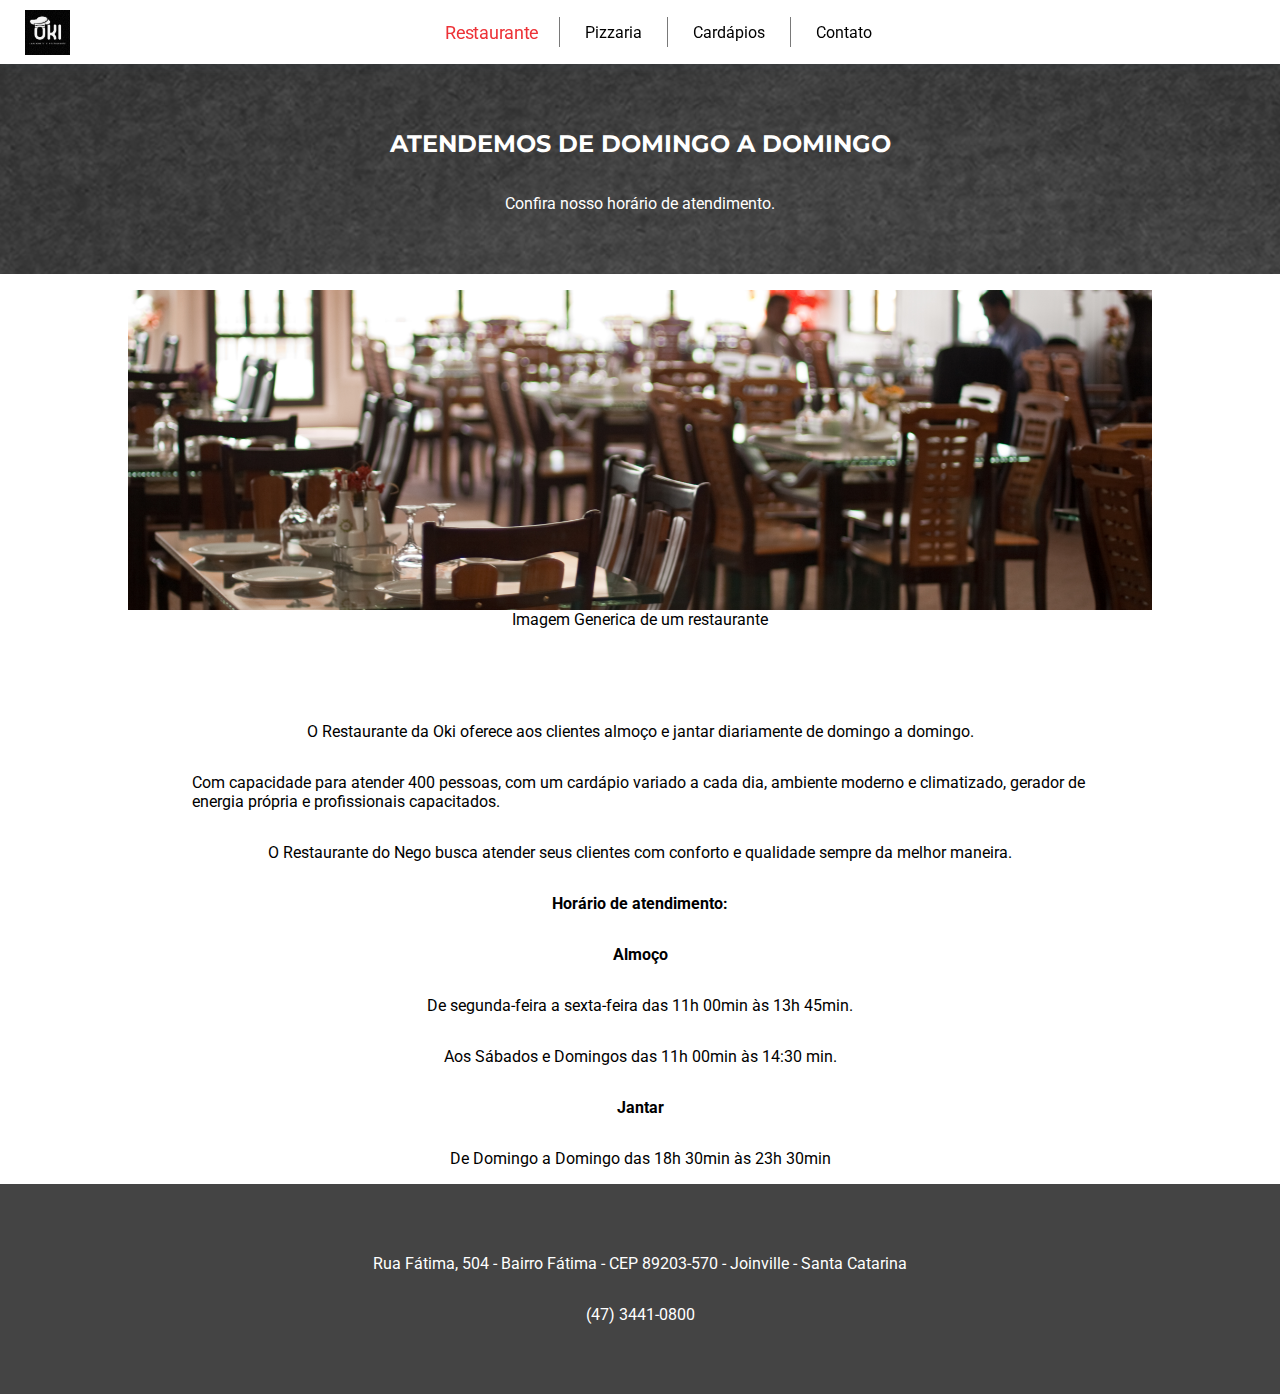
==== cardapio.html @ 3774b1ee "a" ====
<!DOCTYPE html>
<html lang="pt-br">
<head>
    <meta charset="UTF-8">
    <meta name="viewport" content="width=device-width, initial-scale=1.0">
    <title>Document</title>
    <link type="text/css" rel="stylesheet" href="main.css">
    <script src="main.js" defer></script>
</head>
<body>
    <header id="header">
        <a href="index.html" id="header-logo-div">
            <img id="header-logo" src="midia/icons/logo.jpg" alt="Oki Restaurante E Pizzaria logo">
        </a>
        <nav>
        <ul id="header-nav-ul">
            <li class="header-nav-ul-li border-depois">
                <a id="pag-ativa" href="index.html" class="header-nav-ul-li-a">Restaurante</a>
            </li>
            <li class="header-nav-ul-li border-depois">
                <a href="pizzaria.html" class="header-nav-ul-li-a">Pizzaria</a>
            </li>
            <li class="header-nav-ul-li border-depois">
                <a href="" class="header-nav-ul-li-a">Cardápios</a>
            </li>
            <li class="header-nav-ul-li ">
                <a class="header-nav-ul-li-a">Contato</a>
            </li>
        </ul>
        </nav>
    </header>
    <main>
            <section id="firstsec" class="gray-section">
                    <h2>ATENDEMOS DE DOMINGO A DOMINGO</h2>
                    <a href="horarios.html"><p>Confira nosso horário de atendimento.</p></a>
            </section>
            <section id="restaurante-div" class="white-section">
                <figure id="restaurante">
                <img id="restaurante-img" src="midia/backgrounds/restaurante-background.jpg" alt="Imagem Generica de um restaurante"> 
                <figcaption>Imagem Generica de um restaurante</figcaption>
                </figure>
            </section>
            <section class="text-section">
                
                <p>O Restaurante da Oki oferece aos clientes almoço e   jantar diariamente de domingo a domingo.</p>
                <p>Com capacidade para atender 400 pessoas, com um cardápio variado a cada dia, ambiente moderno e climatizado, gerador de energia própria e profissionais capacitados.</p>
                <p>O Restaurante do Nego busca atender seus clientes com conforto e qualidade sempre da melhor maneira. </p>
                <p><b>Horário de atendimento:</b></p>
                <p><b>Almoço</b></p>
                <p>De segunda-feira a sexta-feira das 11h 00min às 13h 45min.</p>
                <p>Aos Sábados e Domingos das 11h 00min às 14:30 min.</p>
                <p><b>Jantar</b></p>
                <p>De Domingo a Domingo das 18h 30min às 23h 30min</p>
            </section>
    </main>
    <footer id="footer">
        <p>Rua Fátima, 504 - Bairro Fátima - CEP 89203-570 - Joinville - Santa Catarina</p>
        <p>(47) 3441-0800 </p>
    </footer>

</body>
</html>
---- main.css ----
@import url('https://fonts.googleapis.com/css2?family=Montserrat:wght@300&family=Roboto&display=swap');

*{
    font-family: 'Roboto', sans-serif;
}
h3, h2, h1{
    font-family: 'Montserrat', sans-serif;
}

html, body{
    padding: 0;
    margin: 0;
    height: 100%;
    width: 100%;
}
#header{
    background-color: white !important;
    position: fixed;
    height: 64px;
    width: 100%;
    display: flex;
    align-items: center;
    box-shadow: 0 1px 10px rgb(54 64 67 / 50%);
    justify-content: center;
}

#header-logo-div{
    padding-left: 25px;
    width: 45px;
    height: 45px;
    position: absolute;
    left: 0;
}
a{
    color: white;
    text-decoration: none;
}
a:hover{
    text-decoration:underline;
}

#header-logo{
    width: 45px;
    height: 45px;
}
.gray-section{
    flex-direction: column;
    display: flex;
    align-items: center;
    justify-content: center;
    color: white !important;
    border: 30px transparent solid;
    border-left: none;
    border-right: none;
    width: 100%;
    min-height: 150px;
    background: url('midia/backgrounds/gray-background.png');
    background-size: cover;
}
#restaurante{
    height: 400px;
    width: 100%;
    border: none;
    display: flex;
    align-items: center;
    flex-direction: column;
}
#restaurante-img{
    width: 100%;
    height: 80%;
    border: none;
    object-fit: cover;
}
#restaurante-div{
    border: none !important;
}

.white-section{
    flex-direction: column;
    display: flex;
    align-items: center;
    justify-content: center;
    color: black !important;
    border: 25px transparent solid;
    width: 80%;
    min-height: 150px;
    margin: auto;
    background-color: white;
  
}
#firstsec{
    padding-top: 64px;
}
#header-nav-ul{
    list-style: none;
    display: flex;
}

.border-depois{
    border-right: 1px solid rgba(0, 0, 0, 0.527);

}
.header-nav-ul-li{
    height: 30px;
    padding: 0 25px;
    display: flex;
    align-items: center;
}
.header-nav-ul-li-a{
    transition: transform 0.2s;
    text-decoration: none;
    color: black;
}
.header-nav-ul-li-a:hover{
    cursor: pointer;
    transform: scale(1.1);
    color:#ed3237 1;
}
#pag-ativa{
    cursor: default !important;
    transform: scale(1.1);
    color:#ed3237 !important;
} 
.text-section{
    flex-direction: column;
    display: flex;
    align-items: center;
    justify-content: center;
    color: black !important;
    width: 70%;
    margin: auto;
    background-color: white;
}
#footer{
    flex-direction: column;
    display: flex;
    align-items: center;
    justify-content: center;
    color: white !important;
    border: 30px transparent solid;
    width: 100%;
    border-left: none;
    border-right: none;
    min-height: 150px;
    background-color: #444444;
}
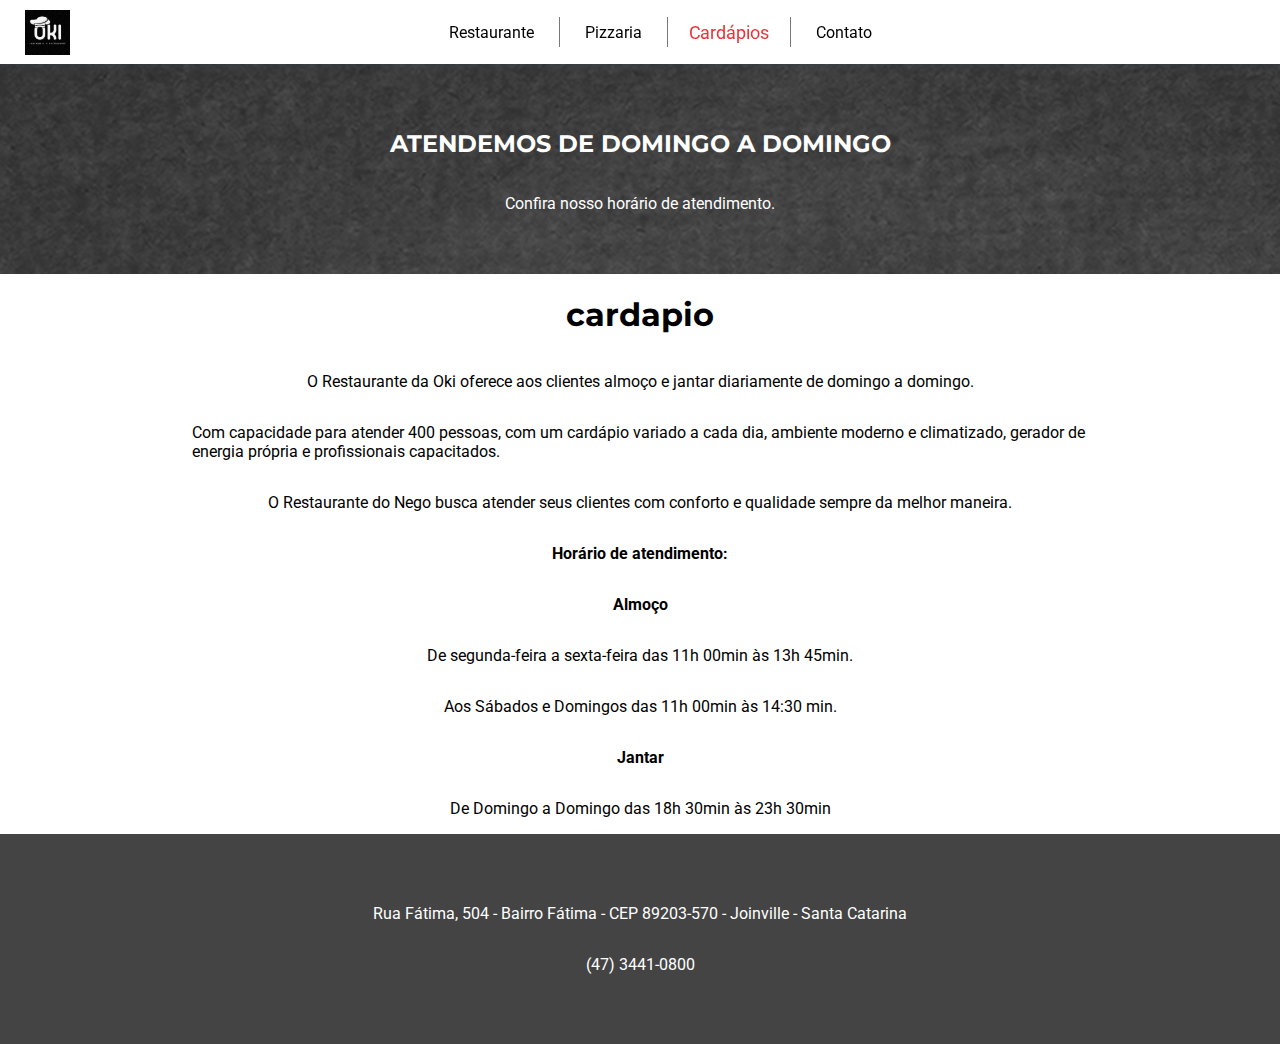
==== commit 8d30d5f6: "a" ====
--- a/cardapio.html
+++ b/cardapio.html
@@ -13,20 +13,20 @@
             <img id="header-logo" src="midia/icons/logo.jpg" alt="Oki Restaurante E Pizzaria logo">
         </a>
         <nav>
-        <ul id="header-nav-ul">
-            <li class="header-nav-ul-li border-depois">
-                <a id="pag-ativa" href="index.html" class="header-nav-ul-li-a">Restaurante</a>
-            </li>
-            <li class="header-nav-ul-li border-depois">
-                <a href="pizzaria.html" class="header-nav-ul-li-a">Pizzaria</a>
-            </li>
-            <li class="header-nav-ul-li border-depois">
-                <a href="" class="header-nav-ul-li-a">Cardápios</a>
-            </li>
-            <li class="header-nav-ul-li ">
-                <a class="header-nav-ul-li-a">Contato</a>
-            </li>
-        </ul>
+            <ul id="header-nav-ul">
+                <li class="header-nav-ul-li border-depois">
+                    <a href="index.html" class="header-nav-ul-li-a">Restaurante</a>
+                </li>
+                <li class="header-nav-ul-li border-depois">
+                    <a href="pizzaria.html" class="header-nav-ul-li-a">Pizzaria</a>
+                </li>
+                <li class="header-nav-ul-li border-depois">
+                    <a id="pag-ativa" href="cardapio.html" class="header-nav-ul-li-a">Cardápios</a>
+                </li>
+                <li class="header-nav-ul-li ">
+                    <a href="contato.html" class="header-nav-ul-li-a">Contato</a>
+                </li>
+            </ul>
         </nav>
     </header>
     <main>
@@ -34,14 +34,9 @@
                     <h2>ATENDEMOS DE DOMINGO A DOMINGO</h2>
                     <a href="horarios.html"><p>Confira nosso horário de atendimento.</p></a>
             </section>
-            <section id="restaurante-div" class="white-section">
-                <figure id="restaurante">
-                <img id="restaurante-img" src="midia/backgrounds/restaurante-background.jpg" alt="Imagem Generica de um restaurante"> 
-                <figcaption>Imagem Generica de um restaurante</figcaption>
-                </figure>
-            </section>
             <section class="text-section">
-                
+                <h1>cardapio</h1>
+
                 <p>O Restaurante da Oki oferece aos clientes almoço e   jantar diariamente de domingo a domingo.</p>
                 <p>Com capacidade para atender 400 pessoas, com um cardápio variado a cada dia, ambiente moderno e climatizado, gerador de energia própria e profissionais capacitados.</p>
                 <p>O Restaurante do Nego busca atender seus clientes com conforto e qualidade sempre da melhor maneira. </p>
--- a/main.css
+++ b/main.css
@@ -71,9 +71,6 @@
     border: none;
     object-fit: cover;
 }
-#restaurante-div{
-    border: none !important;
-}
 
 .white-section{
     flex-direction: column;
